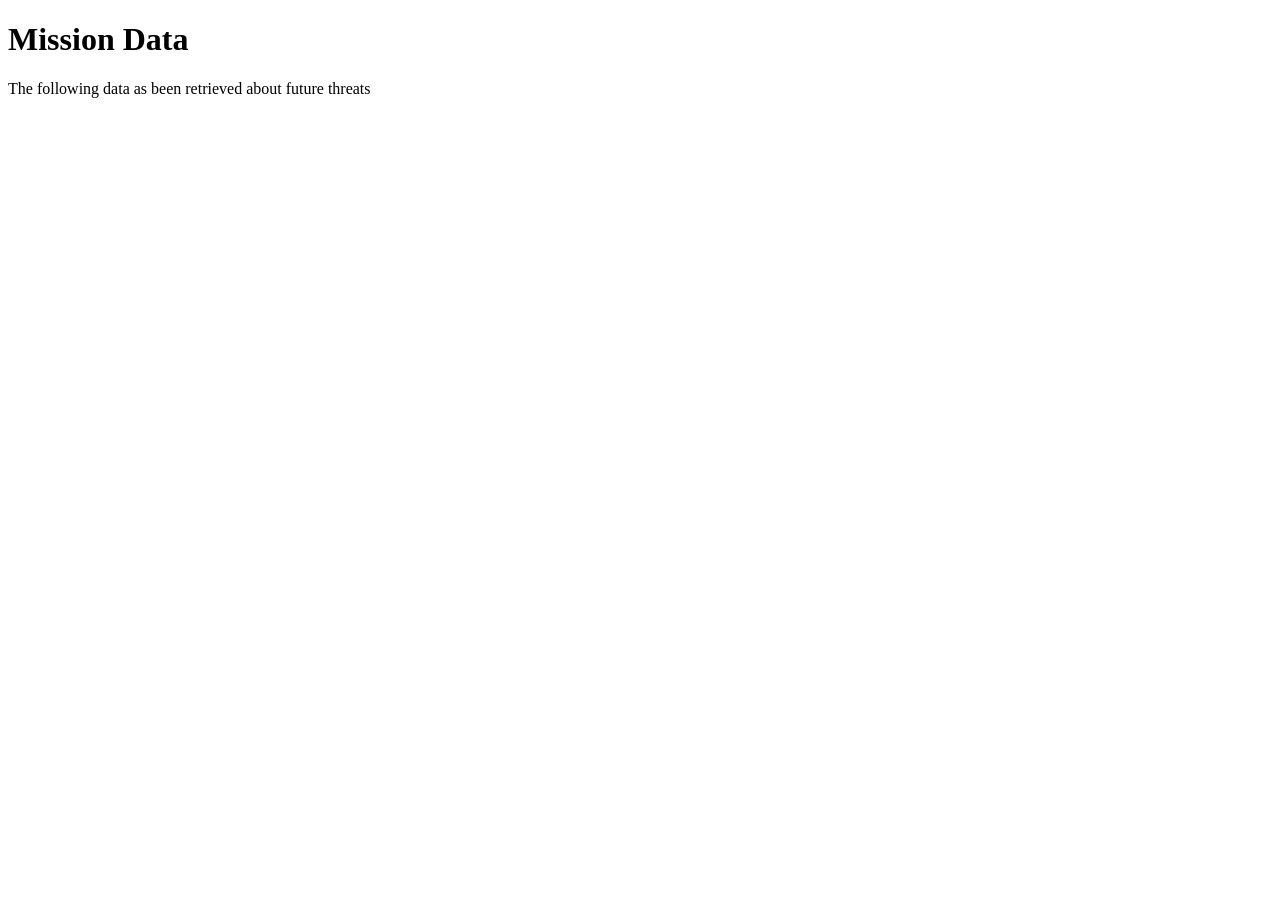
==== API/donki.html @ 36557cf2 "new folder for API setup" ====
<!DOCTYPE html>

<html lang="en">

<head>

    <meta charset="UTF-8">
    <meta name="viewport" content="width=device-width, initial-scale=1.0">

    <title>DONKI SETUP</title>

</head>

<body>

    <h1> Mission Data</h1>
    <p>The following data as been retrieved about future threats</p>

    

</body>

</html>
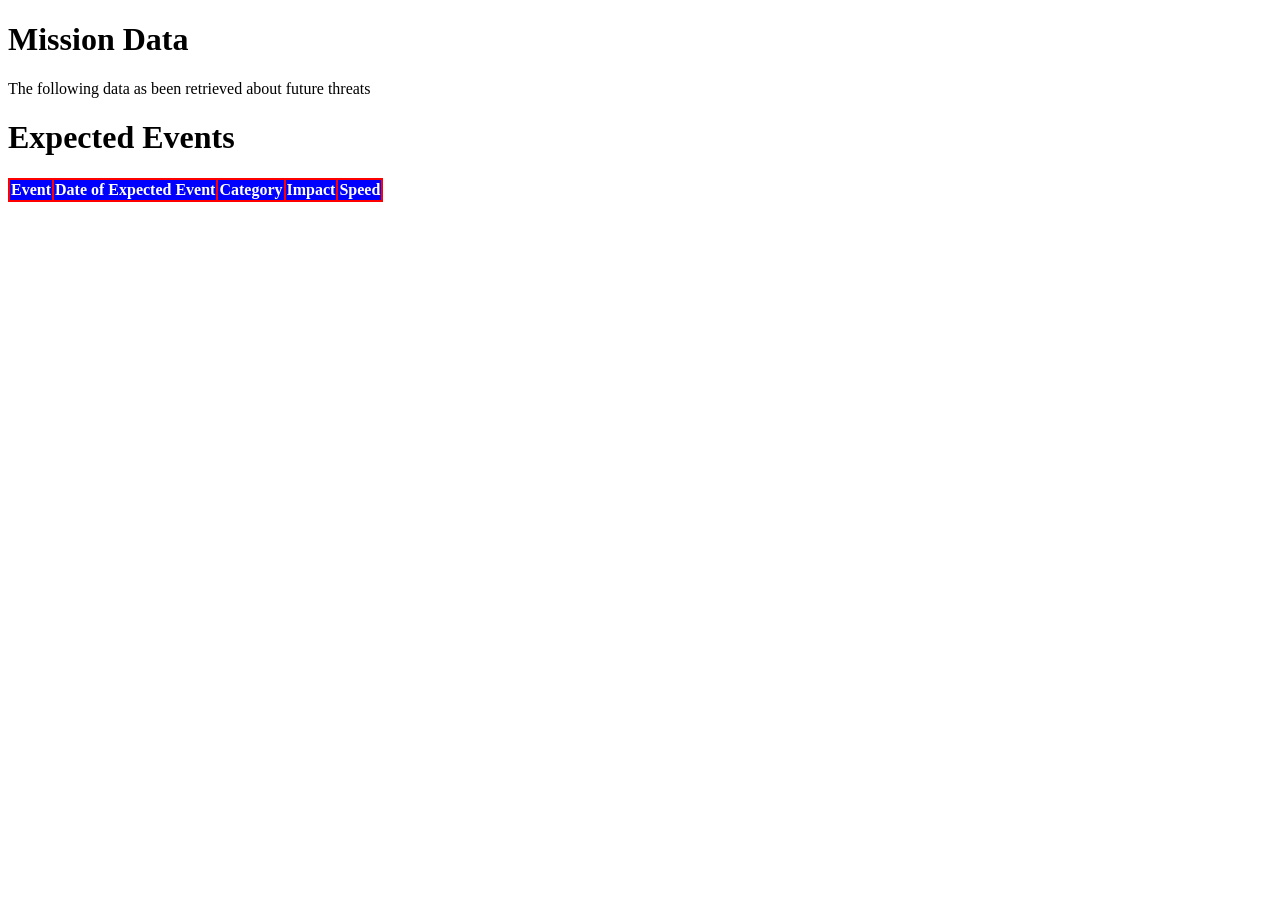
==== commit 6c9d5372: "API table that needs work but ive got to eat (ariana you got this)" ====
--- a/API/donki.html
+++ b/API/donki.html
@@ -9,8 +9,8 @@
 
     <meta charset="UTF-8">
     <meta name="viewport" content="width=device-width, initial-scale=1.0">
-
     <title>DONKI SETUP</title>
+    <link rel="stylesheet" href="donkistyle.css">
 
 </head>
 
@@ -20,6 +20,26 @@
     <p>The following data as been retrieved about future threats</p>
 
     
+        
+
+    <table class="table-striped">
+        <thead>
+            <tr class="bg-info">
+                <th>Event</th>
+                <th>Date of Expected Event</th>
+                <th>Category</th>
+                <th>Impact</th>
+                <th>Speed</th>
+            </tr>
+        </thead>
+    
+        <tbody id="DONKI_Table">
+            <h1>Expected Events</h1>
+        </tbody>
+
+        <script src="donkievents.js"></script>
+
+    </table>
 
 </body>
 
--- a/API/donkistyle.css
+++ b/API/donkistyle.css
@@ -0,0 +1,8 @@
+.table-striped {
+    background-color: red;
+    color: white;
+}
+
+.bg-info {
+    background: blue;
+}
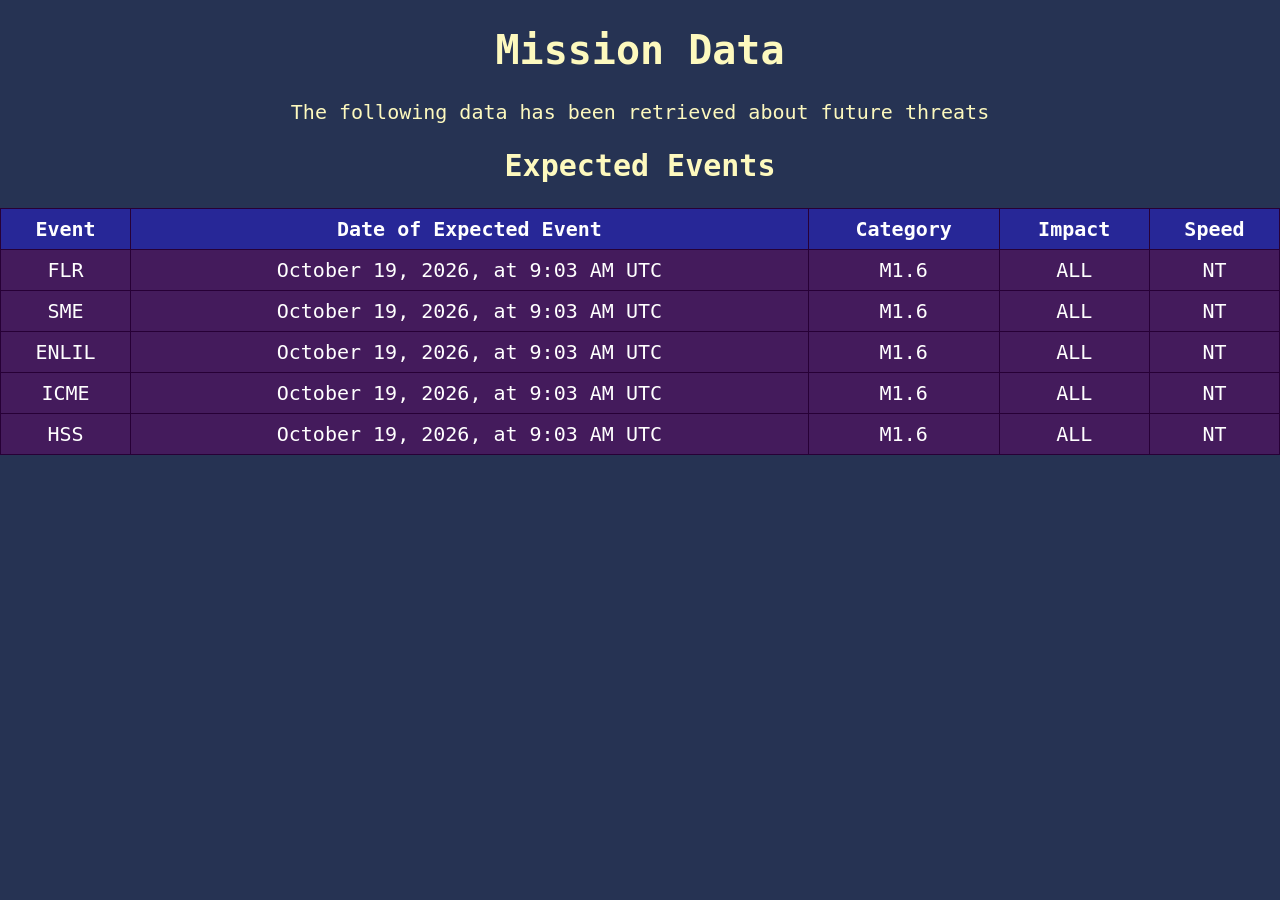
==== commit 908256e3: "fixed API table" ====
--- a/API/donki.html
+++ b/API/donki.html
@@ -1,27 +1,17 @@
-
-
-
 <!DOCTYPE html>
-
 <html lang="en">
-
 <head>
-
     <meta charset="UTF-8">
     <meta name="viewport" content="width=device-width, initial-scale=1.0">
     <title>DONKI SETUP</title>
     <link rel="stylesheet" href="donkistyle.css">
-
 </head>
-
 <body>
 
-    <h1> Mission Data</h1>
-    <p>The following data as been retrieved about future threats</p>
+    <h1>Mission Data</h1>
+    <p>The following data has been retrieved about future threats</p>
 
-    
-        
-
+    <h2>Expected Events</h2>
     <table class="table-striped">
         <thead>
             <tr class="bg-info">
@@ -32,15 +22,11 @@
                 <th>Speed</th>
             </tr>
         </thead>
-    
         <tbody id="DONKI_Table">
-            <h1>Expected Events</h1>
+            <!-- Live API rows will populate here -->
         </tbody>
-
-        <script src="donkievents.js"></script>
-
     </table>
 
+    <script src="donkievents.js"></script>
 </body>
-
 </html>
--- a/API/donkistyle.css
+++ b/API/donkistyle.css
@@ -1,8 +1,46 @@
+/* --- GLOBAL STYLES --- */
+body {
+    background-color: #263353; 
+    color: #fdf9be; 
+    font-size: 20px;
+    font-family: monospace;
+    margin: 0;
+    padding: 0;
+    flex-direction: column; 
+    align-items: center; 
+    justify-content: center; 
+    text-align: center;
+}
+
+
 .table-striped {
-    background-color: red;
+    background-color: #441b5c; /* Dark red background */
+    color: white;
+    width: 100%;
+    border-collapse: collapse;
+}
+.table-striped td, .table-striped th {
+    padding: 8px;
+    border: 1px solid #270036;
+}
+.bg-info {
+    background: rgb(39, 39, 151);
     color: white;
 }
 
-.bg-info {
-    background: blue;
-}+
+
+
+
+
+
+
+
+
+
+
+
+
+
+
+
